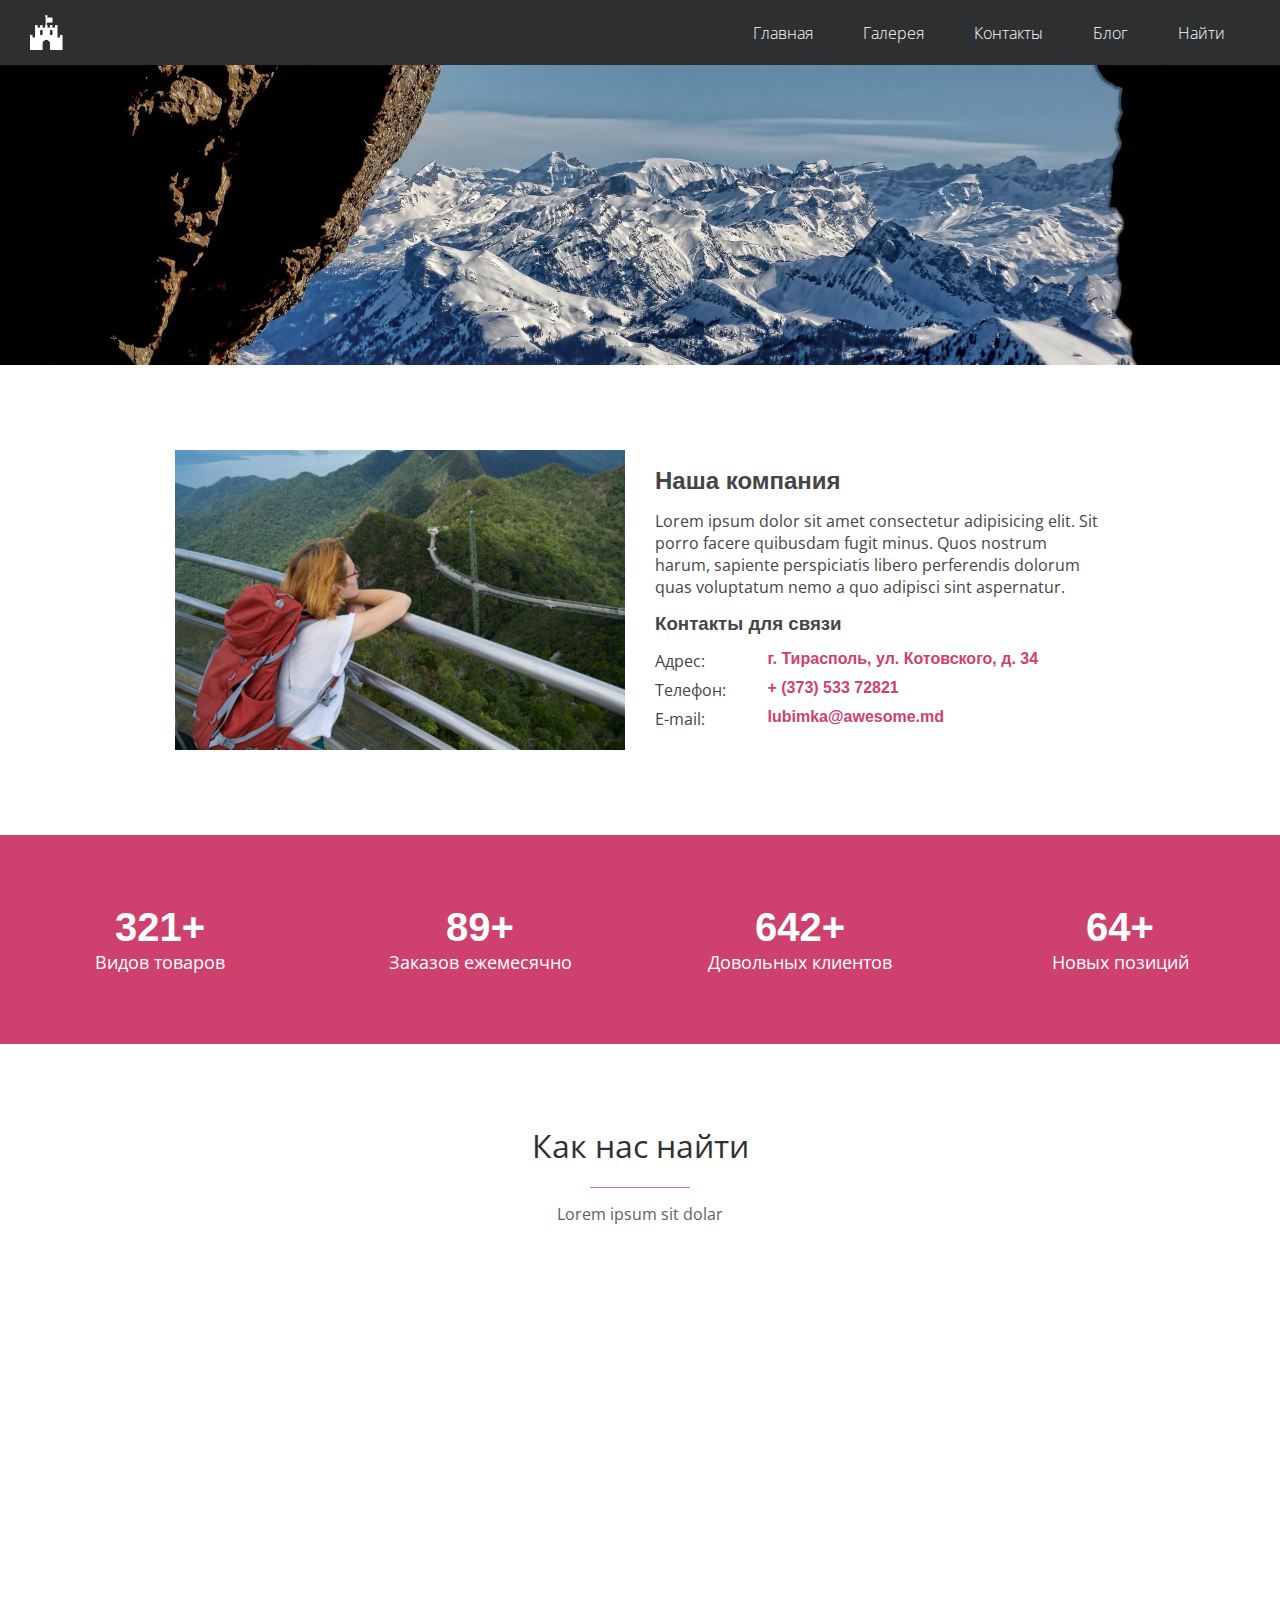
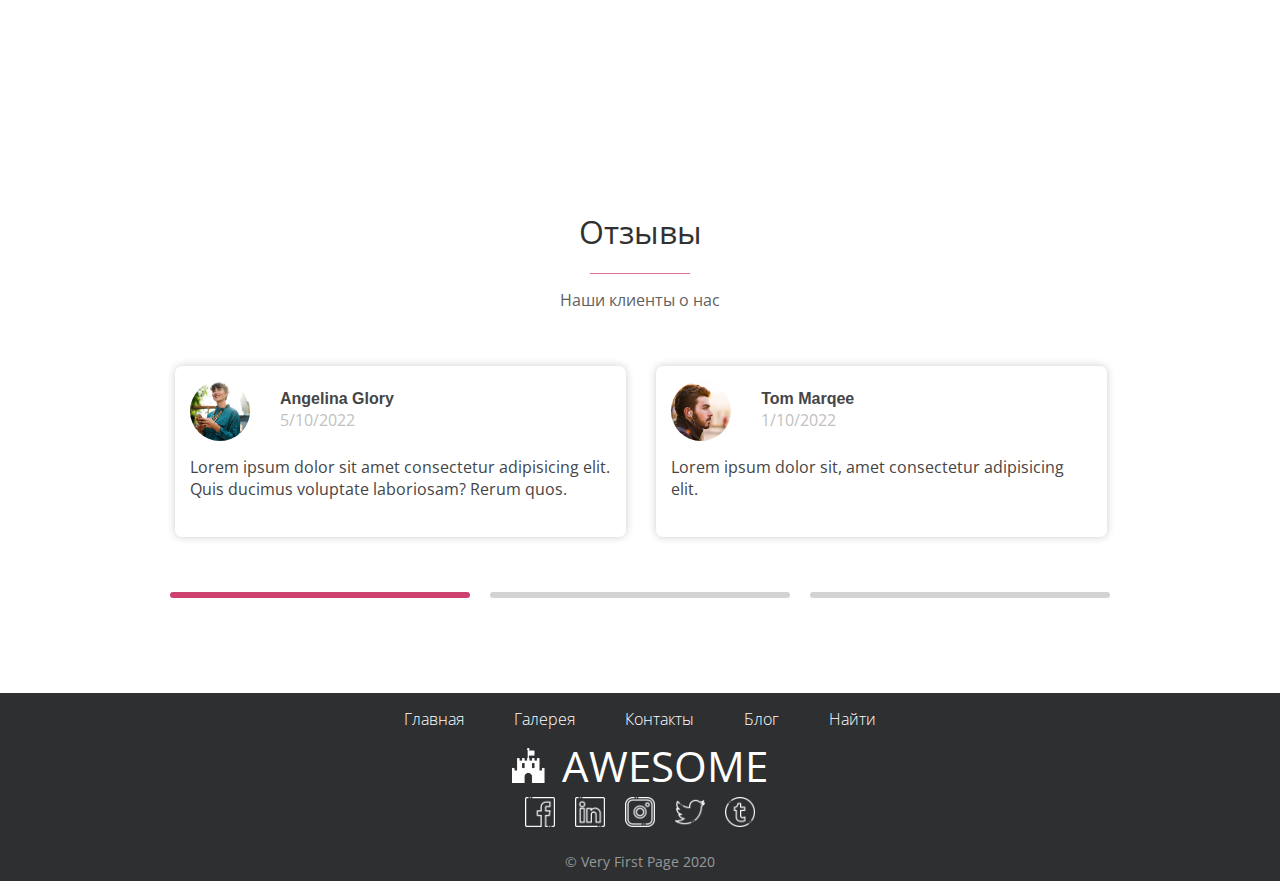
==== contacts.html @ da7859b9 "Первый коммит" ====
<!DOCTYPE html>
<html lang="ru" dir="ltr">
<head>
    <meta charset="UTF-8">
    <meta http-equiv="X-UA-Compatible" content="IE=edge">
    <meta name="viewport" content="width=device-width, initial-scale=1.0">
    <title>Контакты</title>
    <link href="https://fonts.googleapis.com/css?family=Ro-boto:300,400,500&display=swap&subset=cyrillic" rel="stylesheet">
    <link href="https://fonts.googleapis.com/css2?family=Caveat:wght@400;500;600&display=swap" rel="stylesheet">
    <link rel="stylesheet" type="text/css" href="css/style.css">
    <link rel="stylesheet" type="text/css" href="fonts/fonts.css">
    <script src="https://code.jquery.com/jquery-3.5.1.min.js"></script>
    <script src="js/popup.js"></script>
    <script src="js/counter.js"></script>
    <script src="js/script.js"></script>
</head>
<body>
    <header>
        <nav id="myTopnav">
            <img src="img/icons/fort-icon.png" alt="Логотип сайта">
            <ul class="menu">
                <li><a href="index.html" class="menu-element" title="На главную">Главная</a></li>
                <li><a href="gallery.html" class="menu-element" title="Фотогалерея">Галерея</a></li>
                <li><a href="contacts.html" class="menu-element" title="Контактные данные">Контакты</a></li>
                <li><a href="blog.html" class="menu-element" title="На главную">Блог</a></li>
                <li><a href="index.html" class="menu-element" title="На главную">Найти</a></li>
            </ul>
            <div id="hamburger" class="icon ">&#9776;</div>
        </nav>
    </header>
    <main>
        <section id="top">
            <img class="top-image" class="top-image-sub" alt="Oбложка страницы" src="img/backgrounds/08.jpg">
        </section>
        <section class="about-us">
            <div class="about-container">
                <div class="about-row">
                    <div class="about-column">
                        <div class="content-left">
                            <img src="img/portfolio/img03.jpg" alt="О нас">
                        </div>
                    </div>
                    <div class="about-column">
                       <div class="content-right">
                        <h2>Наша компания</h2>
                        <p>Lorem ipsum dolor sit amet consectetur adipisicing elit. 
                            Sit porro facere quibusdam fugit minus. Quos nostrum harum, 
                            sapiente perspiciatis libero perferendis 
                            dolorum quas voluptatum nemo a quo adipisci sint aspernatur.</p>
                        <h3>Контакты для связи</h3>
                        <div class="about-contact">
                            <span>Адрес:</span>
                            <span>г. Тирасполь, ул. Котовского, д. 34</span>
                        </div>
                        <div class="about-contact">
                            <span>Телефон:</span>
                            <span>+ (373) 533 72821</span>
                        </div>
                        <div class="about-contact">
                            <span>E-mail:</span>
                            <span>lubimka@awesome.md</span>
                        </div>
                       </div>
                    </div>
                </div>
            </div>
        </section>
        <section class="our-achievement">
            <div class="achievement-container">
                <div class="achievement-row">
                    <div class="achievement-column">
                        <div class="single-achievement">
                            <h3 class="counter">
                                <span id="secondo1" class="countup" data-end="1250">1250 </span>+
                            </h3>
                            <p>Видов товаров</p>
                        </div>
                    </div>
                    <div class="achievement-column">
                        <div class="single-achievement">
                            <h3 class="counter">
                                <span id="secondo2" class="countup" data-end="350">350 </span>+
                            </h3>
                            <p>Заказов ежемесячно</p>
                        </div>
                    </div>
                    <div class="achievement-column">
                        <div class="single-achievement">
                            <h3 class="counter">
                                <span id="secondo3" class="countup" data-end="2500">2500 </span>+
                            </h3>
                            <p>Довольных клиентов</p>
                        </div>
                    </div>
                    <div class="achievement-column">
                        <div class="single-achievement">
                            <h3 class="counter">
                                <span id="secondo4" class="countup" data-end="250">250 </span>+
                            </h3>
                            <p>Новых позиций</p>
                        </div>
                    </div>
                </div>
            </div>
        </section>
        <section>
            <h2 class="main-title">Как нас найти</h2>
            <div class="delimiter"></div>
            <p class="main-title-description">Lorem ipsum sit dolar</p>
            <iframe class="map" src="https://www.google.com/maps/embed?pb=!1m18!1m12!1m3!1d2729.3254196757416!2d29.61780465111464!3d46.83728347903882!2m3!1f0!2f0!3f0!3m2!1i1024!2i768!4f13.1!3m3!1m2!1s0x40c902f0a761b9eb%3A0x65190bbf40a10b4e!2zU3RyYWRhIENvdG92c2NoaSAzNCwgVGlyYXNwb2wsINCc0L7Qu9C00LDQstC40Y8!5e0!3m2!1sru!2s!4v1665144319610!5m2!1sru!2s" 
            width="500" height="400" style="border:0;" allowfullscreen="" loading="lazy" referrerpolicy="no-referrer-when-downgrade"></iframe>
        </section>
        <section class="testimonials">
            <h1 class="main-title">Отзывы</h1>
            <div class="delimiter"></div>
            <p class="main-title-description">Наши клиенты о нас</p>
                <div class="testimonials-container">
                    <div class="testimonials-inner">
                        <div class="testimonials-card">
                          <div class="card-row">
                            <img class="card-img" src="img/testimonials/01.jpg" alt="">
                            <div class="card-head">
                               <h4>Angelina Glory</h4>
                               <span>5/10/2022</span>
                            </div>
                          </div>
                          <p>Lorem ipsum dolor sit amet consectetur adipisicing elit. Quis ducimus voluptate laboriosam? Rerum quos. </p>
                        </div>
                        <div class="testimonials-card">
                            <div class="card-row">
                              <img class="card-img" src="img/testimonials/02.jpg" alt="">
                              <div class="card-head">
                                 <h4>Tom Marqee</h4>
                                 <span>1/10/2022</span>
                              </div>
                            </div>
                            <p>Lorem ipsum dolor sit, amet consectetur adipisicing elit. </p>
                        </div>
                        <div class="testimonials-card">
                            <div class="card-row">
                              <img class="card-img" src="img/testimonials/03.jpg" alt="">
                              <div class="card-head">
                                 <h4>Stepan Fedorovich</h4>
                                 <span>15/11/2021</span>
                              </div>
                            </div>
                            <p>Lorem ipsum dolor sit amet consectetur adipisicing elit. Dolorem, excepturi tenetur! </p>
                        </div>
                        <div class="testimonials-card">
                            <div class="card-row">
                              <img class="card-img" src="img/testimonials/04.jpg" alt="">
                              <div class="card-head">
                                 <h4>Suzy Bordy</h4>
                                 <span>5/09/2022</span>
                              </div>
                            </div>
                            <p>Lorem ipsum dolor sit amet consectetur adipisicing elit. Porro, 
                               perferendis illo alias numquam quo modi laboriosam quas ut vel error. </p>
                        </div>
                        <div class="testimonials-card">
                            <div class="card-row">
                              <img class="card-img" src="img/testimonials/05.jpg" alt="">
                              <div class="card-head">
                                 <h4>Antoni Hanks</h4>
                                 <span>15/10/2021</span>
                              </div>
                            </div>
                            <p>Lorem ipsum dolor sit amet consectetur adipisicing elit.
                               Perferendis sequi nostrum cumque sed quaerat ea hic. </p>
                        </div>
                        <div class="testimonials-card">
                            <div class="card-row">
                              <img class="card-img" src="img/testimonials/06.jpg" alt="">
                              <div class="card-head">
                                 <h4>Kate Ohara</h4>
                                 <span>1/08/2022</span>
                              </div>
                            </div>
                            <p>Lorem ipsum, dolor sit amet consectetur adipisicing elit. Culpa beatae doloremque cupiditate 
                                molestias delectus incidunt, eius, asperiores. </p>
                        </div>
                    </div>
                    <div class="testimonials-controls">
                        <div class="control-item active"></div>
                        <div class="control-item"></div>
                        <div class="control-item"></div>
                    </div>
                </div>
        </section>
    </main>
    <footer>
        <nav>
            <ul class="menu">
                <li><a href="index.html"  title="На главную">Главная</a></li>
                <li><a href="gallery.html"  title="Фотогалерея">Галерея</a></li>
                <li><a href="contacts.html" title="Контактная информация">Контакты</a></li>
                <li><a href="blog.html" title="Блог сайта">Блог</a></li>
                <li><a href="services.html" title="Услуги">Найти</a></li>
            </ul>
        </nav>
        <div class="brand">
            <img src="img/icons/fort-icon.png" alt="Логотип сайта">
            <span>AWESOME</span>
        </div>
        <div class="social">
            <a href="#" title="Facebook" target="_blank">
                <img class="social-img" src="img/social/001-facebook.png" alt="Facebook">
            </a>
            <a href="#" title="LinkedIn" target="_blank">
                <img class="social-img" src="img/social/004-linkedin.png" alt="LinkedIn">
            </a>
            <a href="#" title="Instagram" target="_blank">
                <img class="social-img" src="img/social/005-instagram.png" alt="Instagram">
            </a>
            <a href="#" title="Twitter" target="_blank">
                <img class="social-img" src="img/social/007-twitter.png" alt="Twitter">
            </a>
            <a href="#" title="Tumblr" target="_blank">
                <img class="social-img" src="img/social/010-tumblr.png" alt="Tumblr">
            </a>
        </div>
        <div class="copyright">© Very First Page 2020</div>
    </footer>
</body>
</html>
---- css/style.css ----
body { 
    font-family: "OpenSans-Light", Helvetica, Arial, sans-serif; 
} 

* {
    margin: 0;
    padding: 0;
    box-sizing: border-box;
    scroll-behavior: smooth;
}

header { 
    background: #2d2f31; 
    position: sticky;
    top: 0;
    z-index: 10;
}

header ul, footer ul {
    font-family: "Roboto", "OpenSans-Light", Helvetica, Arial, sans-serif;
    font-weight: 300;
    display: flex;  /* создание контейнера flexbox*/
    justify-content: flex-end; /*выравнивание дочерних элементов по горизонтали к правому краю блока*/
    align-items: center; 
    flex: 1; /*установка единой ширины для блока*/
}

header nav, footer nav {
    display: flex;
    justify-content: space-between; 
    max-width: 1300px;
    margin: auto;
    padding: 0 30px; /* Отступы справа и слева 30px.*/
}
 
header li, footer li {
    display: inline-block; /*создание блока с двойственным поведением*/
    padding: 15px 25px;
    color: #ffffff;
   }   

header nav img {
    width: 35px;
    padding: 15px 0;
}

header nav a, footer nav a {
    color: #ffffff;
    text-decoration: none; 
    border-bottom: 1px solid transparent; /* прозрачная граница под ссылкой*/
    transition: border 250ms ease-in-out; /* эффект перехода между двумя состояниями элемента */
   }

header nav a:hover, footer nav a:hover {
    border-bottom: 1px solid #ffffff;
}   

footer ul {
    justify-content: center;
}

.top-image { width: 100%; 
}

.top-image-sub {
    height: 150px;
    object-fit: cover;
}

.about-us {
    color: #454546;
}

.about-container {
    max-width: 960px;
    margin: 80px auto;
}

.about-row {
    display: flex;
    align-items: center;
}

.about-column {
    width: 50%;
    padding: 0 15px;
}

.about-column img {
    width: 100%;
}

.about-us h2,
.about-us h3,
.about-us p {
    margin-bottom: 15px;
}

.about-contact {
    display: flex;
}

.about-contact span {
    margin-bottom: 7px;
}

.about-contact span:first-child {
    flex: 1;
}

.about-contact span:last-child {
    color: #ce416e;
    font-weight: 600;
    flex: 3;
}

.achievement-container {
    max-width: 100%;
    color: #ffffff;
    margin: 80px auto;
    background-color: #ce416e;
}

.achievement-row {
    display: flex;
    align-items: center;
    padding: 70px 0;
}

.achievement-column {
    width: 25%;
    padding: 0 15px;
}

.single-achievement {
    text-align: center;
}

.single-achievement p {
    font-size: 18px;
}

.counter {
    font-size: 40px;
    font-weight: 600;
}

.countup {
    display: inline-block;
}

.services {
    text-align: center;
    margin: 50px 0;
   }

.main-title {
    margin-bottom: 20px;
    text-align: center;
    font-size: 32px;
    font-weight: 400;
    color: #313131;
}

.main-title-description {
    color: #616161;
    text-align: center;
}

.delimiter {
    width: 100px;
    margin: 10px auto 15px;
    height: 1px;
    background: rgba(206, 65, 110, 0.74);
}

.services p {
    color: #616161;
}

.services-container {
    margin: 25px 0;
    display: flex;
    justify-content: center;
}

.item-img:hover {
    transform: scale(1.2);
    cursor: pointer;
}

.container-row {
    text-align: center;
    max-width: 960px;
    margin: 0 auto;
    display: flex;
    justify-content: space-between;
    flex-wrap: wrap; /*возможность разбивки группы на несколько линий*/
    padding: 0 30px;
}

.row-item {
    width: 30%;
    margin: 25px 0;
}

.row-item img {
    width: 90px;
    opacity: 0.75;
}

.row-item h2 {
    font-weight: 400;
    font-size: 26px;
    margin: 8px 0;
}

.map {
    width: 100%;
    margin: 50px 0;
}

.mao .main-title-description {
    margin-bottom: 30px;
}

ul {
    list-style: none;
    font-family: "Roboto", "OpenSans-Light", Arial, Helvetica, sans-serif;
    font-weight: 400;
}

.icon {
    display: none;
}

.portfolio-container {
    margin: 50px 0; /* отступы сверху и снизу */
    display: flex; /* создание флекс-контейнера */
    flex-wrap: wrap; /* перенос флекс-элементов, если не помещаются в ряд */
}

.portfolio-item {
    background-size: cover; /* заполнение фонового изображения */
    background-position: center; /* центрирование фонового изображения */
    width: 33.33%; /* создание размера элемента */
    height: 250px; /* высота элемента */
    display: flex; /* создание флекс-контейнера */
    align-items: center; /* выравнивание флекс-контейнера по вертикали */
}

.description-container {
    padding: 20px; /* равные поля элемента */
    display: flex; /* создание флекс-контейнера */
    flex-direction: column; /* изменение направления дочерних элементов */
    justify-content: center; /* выравнивание дочерних элементов по горизонтали в центре родительского контейнера */
    text-align: center; /* выравнивание текста */
    opacity: 0; /* прозрачность (от 0 до 1) */
    height: 0; /* высота */
    background: #2d2f31; /* фоновый цвет */
    transition: all 250ms ease-in-out; 
}/* эффект перехода между двумя состояниями элемента */

.portfolio-item:hover .description-container {
    opacity: 0.8;
    cursor: pointer;
    height: 100%; 
}
   
.portfolio-title, .portfolio-description {
    color: white; 
}
.portfolio-title {
    font-weight: 400;
    font-size: 22px;
    margin-bottom: 5px; 
}

.popup-container {
    position: fixed;
    z-index: 3;
    background: rgba(0, 0, 0, 0.5);
    top: 0;
    right: 0;
    bottom: -1500px;
    left: 0;
    display: flex;
    justify-content: center;
    align-items: center;
    transition: all 250ms ease;
}

.popup-container.ready {
    background: rgba(0, 0, 0, 0.5);
    bottom: 0;;
}

.popup {
    background: white;
    border-radius: 10px;
    padding: 15px 15px 35px;
    max-width: 75%;
    box-shadow: 0 0 0px 10px rgba(0, 0, 0, 0.5);
    cursor: pointer;
}

.testimonials {
    margin: 80px;
}

.testimonials-container {
    max-width: 960px;
    margin: auto;
    overflow: hidden;
}

.testimonials-inner {
    display: flex;
    padding: 40px 0 25px;
    transition: transform 350ms ease-in-out;
}

.testimonials-card {
    box-shadow: 0 0 8px rgba(0, 0, 0, 0.2);
    width: 47%;
    flex-shrink: 0;
    margin: 15px;
    border-radius: 7px;
    padding: 15px;
    color: #454546;
}

.card-img {
    width: 60px;
    border-radius: 50px;
    margin-right: 30px;
}

.card-row {
    display: flex;
    margin-bottom: 15px;
    align-items: center;
}

.card-head span {
    line-height: 1.5em;
    color: #c1c1c1;
}

.testimonials-controls {
    display: flex;
    flex-direction: row;
}

.control-item {
    flex: 1;
    margin: 15px 10px;
    height: 6px;
    border-radius: 3px;
    transition: background-color 250ms ease;
    background: lightgray;
    cursor: pointer;
}

.control-item:hover {
    background-color: gray;
}

.control-item.active {
    cursor: default;
    background-color: #ce416e;
}

.overlay {
    margin: 80px 0;
    padding: 80px 30px;
    background: url('../img/backgrounds/02.jpg') #2d2f31 no-repeat;
    background-size: cover;
    text-align: center;
    background-attachment: fixed;
    position: relative;
    z-index: 1;
}

.overlay::before {
    z-index: -1;
    position: absolute;
    top: 0;
    left: 0;
    width: 100%;
    height: 100%;
    background: #081828;
    content: "";
    transition: all .4s ease;
    opacity: .7;
    z-index: -1;
}
.common-button {
    border: 1px solid #2d2f31;
    background-color: transparent;
    padding: 15px 25px;
    border-radius: 4px;
    color: #2d2f31;
    font-size: 20px;
    cursor: pointer;
    margin-top: 30px;
    transition: all 250ms ease;
}

.common-button:hover {
    color: #fff;
    background-color: #2d2f31;
}

.black-back .common-button {
    border-color: rgba(206, 65, 110, 0.74);
    color: #ce416e;
}

.black-back .common-button:hover {
    color: #fff;
    background-color: rgba(206, 65, 110, 0.74);
}

.black-back .main-title {
    color: #fff;
}

.black-back .main-title-description {
    color:#fff;
}

.contact-form {
    max-width: 960px;
    padding: 0 30px;
    margin: 50px auto;
    display: flex;
    justify-content: space-around;
    flex-wrap: wrap;
}

.contact-form .col {
    width: 50%;
    margin-bottom: 25px;
}

.contact-form .col:nth-child(odd) {
    border-right: none;
}

.contact-form .row-col {
    width: 100%;
    margin-bottom: 25px;
}

.contact-form input, .contact-form textarea {
    border: 1px solid #afafaf;
    padding: 15px;
}

.contact-form .submit {
    background: #2d2f31;
    color: #ffffff;
    font-size: 16px;
    font-weight: 300;
    font-family: inherit;
    border-radius: 4px;
    cursor: pointer;
    transition: all 250ms ease-in-out;
}

.contact-form .submit:hover {
    background: #4c4c4c;
}

.contact-form .submit:active {
    background: #2c3b4a;
}

.contact-form .check {
    color: #616161;
    text-align: center;
}

.contact-form .check a {
    color: #ce416e
}

footer {
    background: #2d2f31;
    padding-bottom: 10px;
}

.brand {
    display: flex;
    justify-content: center;
    align-items: center;
}

.brand span {
    font-size: 42px;
    font-weight: 400;
    color: white;
    font-family: "Roboto", "OpenSans-Light", Arial, Helvetica, sans-serif;
    line-height: 1;
    margin-left: 15px;
}

.brand img {
    width: 35px
}

.social {
    display: flex;
    justify-content: center;
}

.social a {
    margin: 10px;
}

.social img {
    width: 30px;
}

.copyright {
    font-size: 14px;
    margin-top: 10px;
    text-align: center;
    color: rgba(255, 255, 255, 0.5);
}

@media screen and (max-width: 992px) {
    .achievement-container {
        max-width: 100%;
    }
    .achievement-row {
        flex-direction: column;
        padding: 40px 0;
    }
    .achievement-column {
        width: 100%;
    }
    .single-achievement {
        margin: 20px 0;
    }
    .counter {
        font-size: 32px;
    }
    .about-container {
        max-width: 450px;
    }
    .about-row {
        flex-direction: column;
    }
    .about-column {
        width: 100%;
    }
    .content-left {
        margin-bottom: 25px;
    }
    .testimonials {
        margin: 80px 0;
    }
    .testimonials-container {
        max-width: 760px;
    }
    .testimonials-card {
        width: 350px;
    }
    /*.testimonials-card {
        width: 95%;
    }*/
    .portfolio-item {
        width: 50%;
    }
    .row-item {
        width: 45%;
    }
    .icon {
        display: flex;
        margin: auto 0;
        color: white;
        padding: 5px 10px;
        cursor: pointer;
        border: 1px solid white;
        border-radius: 4px;
        font-size: 20px; 
    }
    header nav li {
        display: none;
        padding: 15px 0;
        }
    header ul {
        position: absolute;
        left: 0;
        right: 0;
        background: #2d2f31;
        height: 0px;
        top: 57px;
        transition: all 250ms ease-in-out;
        flex-direction: column;
    }   
    .responsive ul {
        height: 200px;
    } 
    .responsive li {
        display: inline-block;
    }
    footer nav ul {
        flex-direction: column;
    }
    .brand {
        margin-top: 15px;
    }
    
}

@media screen and (max-width: 768px) {
    .testimonials-container {
        max-width: 550px;
    }
    .testimonials-card {
        width: 250px;
    }
    .container-row {
        flex-direction: column;
    }
    .row-item {
        width: unset;
    }
}

@media screen and (max-width: 576px) {
    .testimonials-container {
        max-width: 100%;
        padding: 0 15px;
    }
    .testimonials-inner {
        transform: translateX(0px) !important;
        flex-direction: column;
    }
    .testimonials-card {
        width: auto;
    }
    .testimonials-controls {
        display: none;
    }
    .portfolio-item { width: 100%; } 
    .contact-form .col:nth-child(odd) {
        border: 1px solid #afafaf;
    }
    .contact-form .col {
        width: 100px;
        margin-bottom: 15px;
    }
    .contact-form .submit {
        font-size: 14px;
    }
}
---- fonts/fonts.css ----
@font-face {
  font-family: "OpenSans-Light";
  src: url("OpenSans-Light.ttf") format("truetype");
  font-style: normal;
  font-weight: 300;
}

@font-face {
  font-family: "OpenSans-Light";
  src: url("OpenSans-Regular.ttf") format("truetype");
  font-style: normal;
  font-weight: 400;
}

@font-face {
  font-family: "OpenSans-Light";
  src: url("OpenSans-Semibold.ttf") format("truetype");
  font-style: normal;
  font-weight: 600;
}
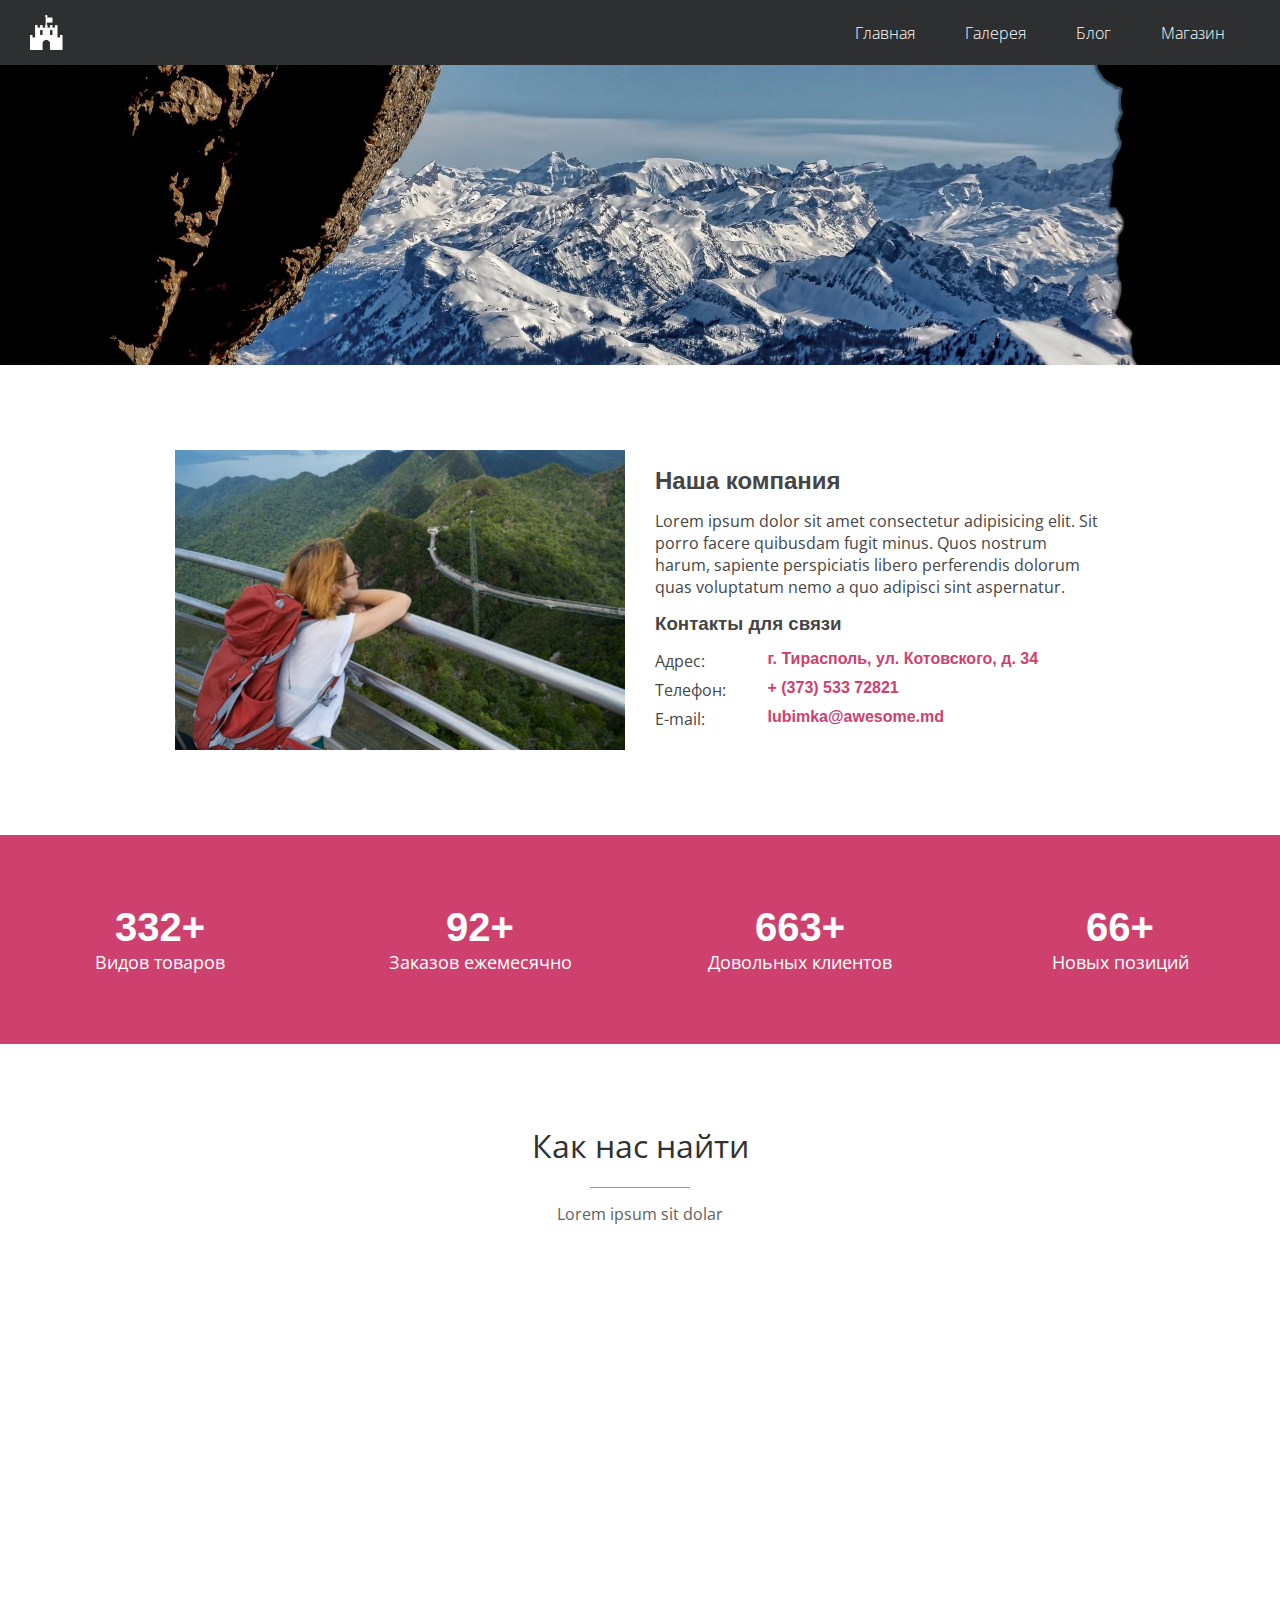
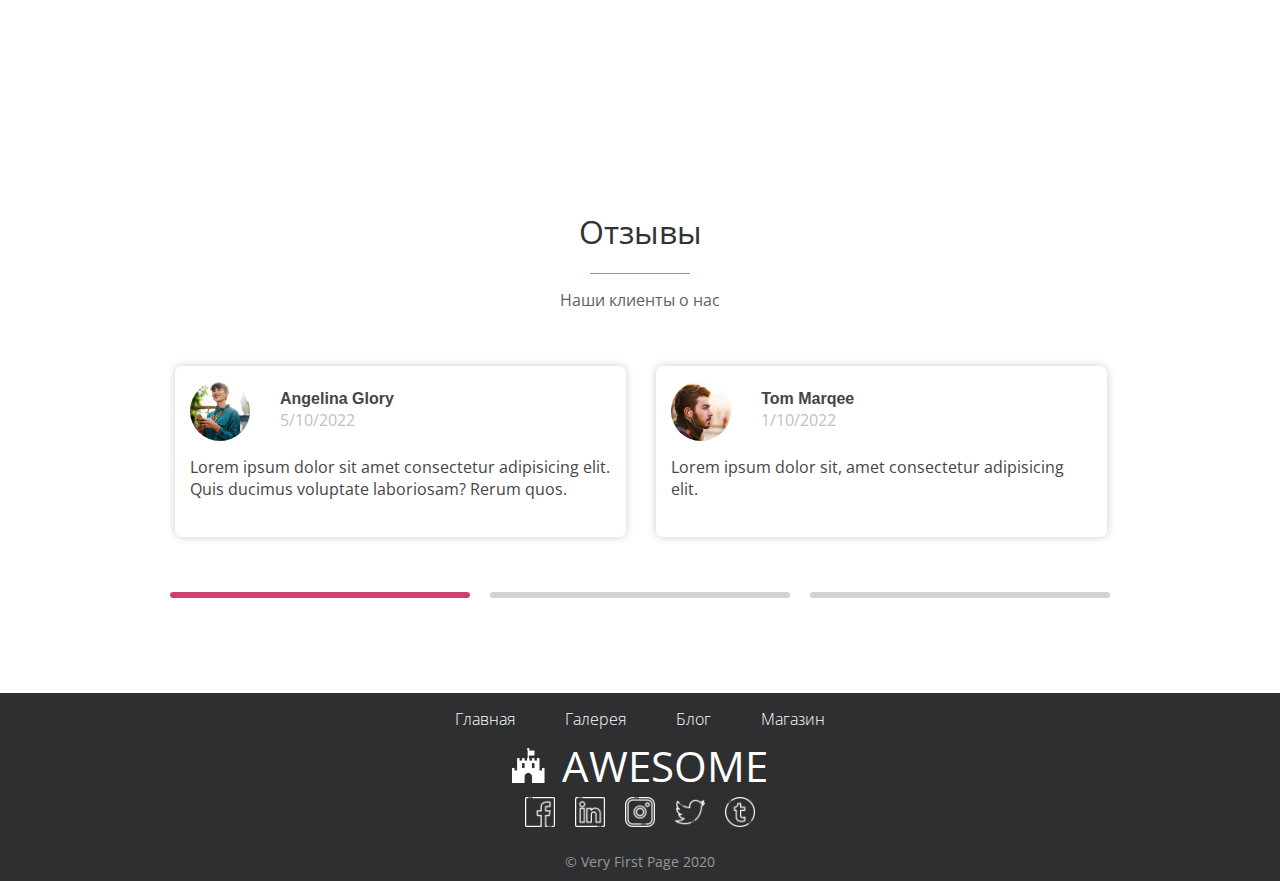
==== commit a1a5a683: "Добавлена страница магазин, подключена" ====
--- a/contacts.html
+++ b/contacts.html
@@ -4,7 +4,7 @@
     <meta charset="UTF-8">
     <meta http-equiv="X-UA-Compatible" content="IE=edge">
     <meta name="viewport" content="width=device-width, initial-scale=1.0">
-    <title>Контакты</title>
+    <title>Наши контакты</title>
     <link href="https://fonts.googleapis.com/css?family=Ro-boto:300,400,500&display=swap&subset=cyrillic" rel="stylesheet">
     <link href="https://fonts.googleapis.com/css2?family=Caveat:wght@400;500;600&display=swap" rel="stylesheet">
     <link rel="stylesheet" type="text/css" href="css/style.css">
@@ -21,9 +21,8 @@
             <ul class="menu">
                 <li><a href="index.html" class="menu-element" title="На главную">Главная</a></li>
                 <li><a href="gallery.html" class="menu-element" title="Фотогалерея">Галерея</a></li>
-                <li><a href="contacts.html" class="menu-element" title="Контактные данные">Контакты</a></li>
                 <li><a href="blog.html" class="menu-element" title="На главную">Блог</a></li>
-                <li><a href="index.html" class="menu-element" title="На главную">Найти</a></li>
+                <li><a href="shop.html" class="menu-element" title="На главную">Магазин</a></li>
             </ul>
             <div id="hamburger" class="icon ">&#9776;</div>
         </nav>
@@ -193,9 +192,8 @@
             <ul class="menu">
                 <li><a href="index.html"  title="На главную">Главная</a></li>
                 <li><a href="gallery.html"  title="Фотогалерея">Галерея</a></li>
-                <li><a href="contacts.html" title="Контактная информация">Контакты</a></li>
                 <li><a href="blog.html" title="Блог сайта">Блог</a></li>
-                <li><a href="services.html" title="Услуги">Найти</a></li>
+                <li><a href="shop.html" title="Услуги">Магазин</a></li>
             </ul>
         </nav>
         <div class="brand">
